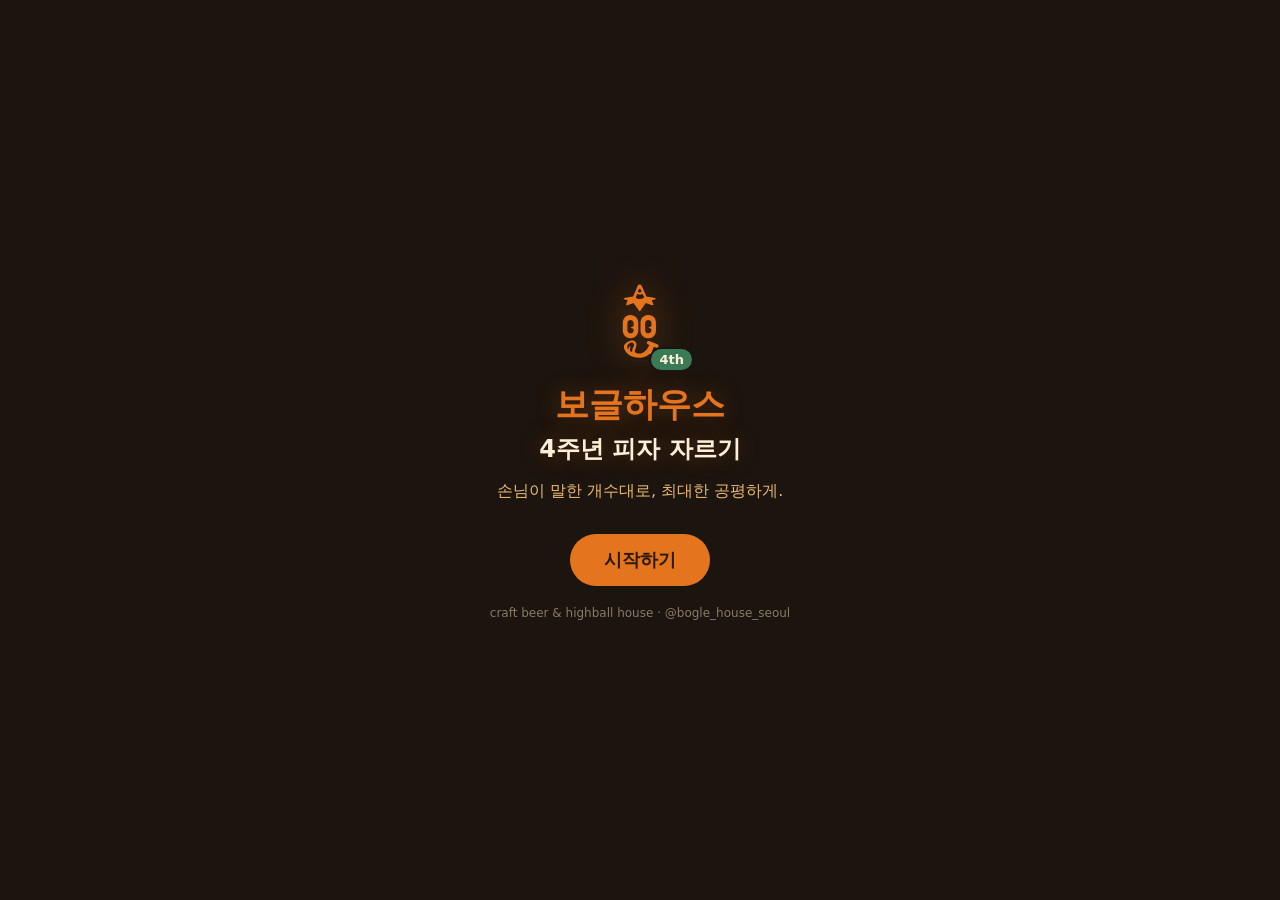
==== index.html @ 6d6b3ad8 "feat: 랭킹 디바이스 ID 계정 모델 + 재도전 자동 등록 - player_id(localStorage UUID)로 동일인 판정, 닉네임은 표시용 - 매 판 계속 쌓고 "최고점" ====
<!doctype html>
<html lang="ko">
  <head>
    <meta charset="UTF-8" />
    <meta
      name="viewport"
      content="width=device-width, initial-scale=1.0, maximum-scale=1.0, user-scalable=no, viewport-fit=cover"
    />
    <title>보글하우스 4주년 · 피자 자르기</title>
    <link rel="stylesheet" href="style.css" />
  </head>
  <body>
    <div id="app">
      <!-- 시작 -->
      <section id="startScreen" class="screen active">
        <div class="logo-mark">
          <img src="bogle-logo.svg" alt="보글하우스" />
          <span class="badge">4th</span>
        </div>
        <h1>보글하우스<br /><span>4주년 피자 자르기</span></h1>
        <p class="tag">손님이 말한 개수대로, 최대한 공평하게.</p>
        <button id="startBtn" class="btn primary">시작하기</button>
        <p class="fine">craft beer & highball house · @bogle_house_seoul</p>
      </section>

      <!-- 인트로 컷신 (바 카운터 씬 · 사장님 둘) -->
      <section id="introScreen" class="screen">
        <div id="introStage" class="intro-stage">
          <div class="bar-wall"></div>
          <img id="bossA" class="boss" src="assets/boss-a.png" alt="사장님" />
          <img id="bossB" class="boss" src="assets/boss-b.png" alt="사장님" />
          <div class="bar-counter"></div>
          <div id="introLine" class="intro-box">
            <p id="introText" class="intro-box-text"></p>
            <span id="introCont" class="intro-cont">탭해서 계속 ▸</span>
          </div>
        </div>
      </section>

      <!-- 게임 -->
      <section id="gameScreen" class="screen">
        <div id="hud">
          <div class="hud-top">
            <span id="roundLabel">튜토리얼</span>
            <span id="timer">연습</span>
          </div>
          <div id="orderText">주문: 2조각</div>
        </div>
        <canvas id="game"></canvas>
        <div id="roundPunch"></div>

        <!-- 튜토리얼 코치 오버레이 — 탭으로 넘김. 대사는 아래 말풍선(#introBubble) -->
        <div id="coach" class="coach">
          <div class="coach-line"></div>
          <div class="coach-finger">👆</div>
        </div>

        <div id="introBubble" class="bubble"></div>
        <button id="doneBtn" class="btn done" style="display: none">
          완성!
        </button>

        <!-- 라운드 점수 팝업 -->
        <div id="roundScore" class="overlay">
          <div class="rs-card">
            <div class="rs-main">
              <div class="rs-fair">공평도 <b id="rsFair">–</b></div>
              <div class="rs-score" id="rsScore">+0</div>
            </div>
            <div class="rs-side">
              <div class="rs-bonus" id="rsBonus"></div>
              <div class="rs-comment" id="rsComment"></div>
            </div>
            <div class="rs-hint">탭해서 계속</div>
          </div>
        </div>
      </section>

      <!-- 결과 -->
      <section id="resultScreen" class="screen">
        <h2 id="gradeLabel">완벽해요</h2>
        <p id="gradeComment" class="comment"></p>
        <div class="total"><b id="totalScore">0</b><span>/ 633</span></div>
        <div id="roundBars" class="bars"></div>
        <div id="nickRow" class="nick-row">
          <input id="nickInput" maxlength="8" placeholder="닉네임 (8자)" />
          <button id="submitBtn" class="btn primary">랭킹 등록</button>
        </div>
        <div id="playResult" class="play-result"></div>
        <div id="submitState" class="fine"></div>
        <div class="btn-row">
          <button id="viewRankBtn" class="btn primary" hidden>랭킹 보기</button>
          <button id="shareBtn" class="btn ghost">이미지 저장</button>
          <button class="btn ghost retryBtn">다시</button>
        </div>
      </section>

      <!-- 랭킹 -->
      <section id="rankScreen" class="screen">
        <h2>랭킹</h2>
        <div id="rankList" class="rank-list"></div>
        <div class="btn-row">
          <button id="backToResult" class="btn ghost">결과로</button>
          <button class="btn primary retryBtn">다시 도전</button>
        </div>
      </section>
    </div>
    <script type="module" src="src/main.js"></script>
  </body>
</html>
---- style.css ----
:root {
  --orange: #e4741d;
  --orange-deep: #c85f12;
  --green: #3b7a57;
  --crust: #e8b872;
  --cream: #fbefd8;
  --ink: #2a2018;
  --bg: #1c140e;
}

* {
  box-sizing: border-box;
  margin: 0;
  padding: 0;
  -webkit-tap-highlight-color: transparent;
}
html,
body {
  height: 100%;
}
body {
  font-family:
    system-ui,
    -apple-system,
    "Apple SD Gothic Neo",
    sans-serif;
  background: var(--bg);
  color: var(--cream);
  overflow: hidden;
  user-select: none;
}

#app {
  position: relative;
  width: 100vw;
  height: 100dvh;
  max-width: 480px;
  margin: 0 auto;
  overflow: hidden;
}

.screen {
  position: absolute;
  inset: 0;
  display: none;
  flex-direction: column;
  align-items: center;
  justify-content: center;
  padding: 24px;
  text-align: center;
}
.screen.active {
  display: flex;
}

/* 시작 */
.logo-mark {
  position: relative;
  margin-bottom: 8px;
  line-height: 0;
}
.logo-mark img {
  width: 96px;
  height: 96px;
  filter: drop-shadow(0 0 18px rgba(228, 116, 29, 0.45));
}
.logo-mark .badge {
  position: absolute;
  right: -6px;
  bottom: 4px;
  background: var(--green);
  color: var(--cream);
  font-size: 13px;
  font-weight: 800;
  line-height: 1;
  padding: 4px 8px;
  border-radius: 999px;
  border: 2px solid var(--bg);
}
h1 {
  font-size: 34px;
  line-height: 1.2;
  color: var(--orange);
  text-shadow: 0 0 24px rgba(228, 116, 29, 0.35);
}
h1 span {
  color: var(--cream);
  font-size: 24px;
}
.tag {
  margin: 16px 0 32px;
  color: var(--crust);
}
.fine {
  margin-top: 20px;
  font-size: 12px;
  color: #8a7a66;
}

/* 버튼 */
.btn {
  border: none;
  border-radius: 999px;
  font-size: 18px;
  font-weight: 700;
  padding: 14px 34px;
  cursor: pointer;
  transition: transform 0.08s;
}
.btn:active {
  transform: scale(0.96);
}
.btn.primary {
  background: var(--orange);
  color: #2a1a08;
}

/* 인트로 컷신 */
#introScreen {
  padding: 0;
  overflow: hidden;
  cursor: pointer;
}
.intro-stage {
  position: absolute;
  inset: 0;
}
/* 바 뒤 벽 — 선반 바틀 + 맥주탭 + 테라조까지 한 장면 (화면 꽉 채움) */
.bar-wall {
  position: absolute;
  inset: 0;
  z-index: 0;
  background: #faf6ee url("assets/intro-scene-bg.png") center / cover no-repeat;
}
.boss {
  position: absolute;
  bottom: 41%; /* JS가 위치별 사선 높이로 덮어씀 (bossBottom) */
  left: 50%;
  width: 62%;
  max-width: 290px;
  height: auto;
  z-index: 2;
  opacity: 0;
  transform: translate(-50%, 120%);
  transition:
    left 0.45s cubic-bezier(0.2, 0.8, 0.2, 1),
    transform 0.45s cubic-bezier(0.2, 0.8, 0.2, 1),
    opacity 0.35s ease,
    filter 0.3s ease;
  will-change: transform, left, opacity;
  pointer-events: none;
}
/* 바 카운터 (전경 — 테라조 상판만 투명 레이어, 사장님 하반신을 가림)
   .bar-wall과 동일한 프레임 크기 + center/cover 라 테라조가 항상 정확히 겹침 */
.bar-counter {
  position: absolute;
  inset: 0;
  z-index: 3;
  background: center / cover no-repeat url("assets/intro-scene-front.png");
  pointer-events: none;
}
/* 하단 게임 대사 박스 (화면 하단 가로 고정) */
.intro-box {
  position: absolute;
  left: 16px;
  right: 16px;
  bottom: 20px;
  margin: 0 auto;
  max-width: 420px;
  z-index: 4;
  background: var(--cream);
  color: var(--ink);
  border: 3px solid var(--ink);
  border-radius: 16px;
  padding: 16px 20px 30px;
  box-shadow: 0 6px 0 rgba(58, 42, 26, 0.18);
  opacity: 0;
  transform: translateY(12px);
  transition:
    opacity 0.25s ease,
    transform 0.25s ease;
  pointer-events: none;
}
.intro-box.active {
  opacity: 1;
  transform: translateY(0);
}
.intro-box-text {
  margin: 0;
  font-size: 16px;
  font-weight: 600;
  line-height: 1.5;
  text-align: left;
  min-height: 1.5em;
  white-space: pre-wrap;
}
.intro-cont {
  position: absolute;
  right: 16px;
  bottom: 8px;
  font-size: 13px;
  color: #8a7a66;
  pointer-events: none;
  animation: tapPulse 1.2s ease-in-out infinite;
  transition: opacity 0.15s ease;
}
.intro-box.typing .intro-cont {
  opacity: 0;
}
@keyframes tapPulse {
  0%,
  100% {
    opacity: 0.4;
  }
  50% {
    opacity: 0.9;
  }
}
.btn.ghost {
  background: rgba(255, 255, 255, 0.1);
  color: var(--cream);
}
.btn-row {
  display: flex;
  gap: 12px;
  margin-top: 20px;
}

/* 게임 */
#gameScreen {
  padding: 0;
  justify-content: flex-start;
}
#hud {
  position: absolute;
  top: 0;
  left: 0;
  right: 0;
  z-index: 5;
  padding: 16px 18px;
  pointer-events: none;
}
.hud-top {
  display: flex;
  justify-content: space-between;
  align-items: baseline;
}
#roundLabel {
  font-weight: 700;
  color: var(--orange);
  font-size: 18px;
}
#timer {
  font-weight: 800;
  font-size: 30px;
  font-variant-numeric: tabular-nums;
}
#timer.warn {
  color: #f4b740;
}
#timer.danger {
  color: #ff5a4d;
}
/* 막판 ≤3초 심장박동 */
#timer.pulse {
  animation: timer-beat 0.6s ease-in-out infinite;
}
@keyframes timer-beat {
  0%,
  100% {
    transform: scale(1);
  }
  50% {
    transform: scale(1.22);
  }
}
#orderText {
  margin-top: 4px;
  color: var(--crust);
  font-size: 15px;
}

#game {
  width: 100%;
  height: 100dvh;
  display: block;
  touch-action: none;
}

/* 주문 말풍선 — 하단 카운터 위 빈 공간에 상주 (피자 안 가림) */
.bubble {
  position: absolute;
  left: 16px;
  bottom: 84px;
  background: var(--cream);
  color: var(--ink);
  padding: 16px 24px;
  border-radius: 20px 20px 20px 5px;
  max-width: min(80%, 360px);
  font-size: 22px;
  font-weight: 700;
  line-height: 1.35;
  z-index: 6;
  opacity: 0;
  transform: translateY(6px);
  transition:
    opacity 0.3s,
    transform 0.3s;
  pointer-events: none;
}
.bubble.active {
  opacity: 1;
  transform: translateY(0);
}
.bubble b {
  color: var(--orange-deep);
  font-size: 34px;
  margin: 0 2px;
}
/* 꼬리 — 카운터(아래) 쪽을 향함 */
.bubble::after {
  content: "";
  position: absolute;
  bottom: -9px;
  left: 22px;
  border: 7px solid transparent;
  border-top-color: var(--cream);
}

/* 튜토리얼 코치 오버레이 — 화면을 살짝 딤하고 탭을 받아 다음 대사로 넘김 */
.coach {
  position: absolute;
  inset: 0;
  z-index: 5; /* 캔버스 위, 말풍선(#introBubble z6) 아래 → 대사는 딤 위로 읽힘 */
  opacity: 0;
  visibility: hidden;
  pointer-events: none;
  background: rgba(0, 0, 0, 0.28);
  transition: opacity 0.25s;
}
.coach.active {
  opacity: 1;
  visibility: visible;
  pointer-events: auto; /* 아무 데나 탭하면 다음 대사 */
}
/* 고스트 손가락 + 직선 점선 궤적은 finger 비트에서만 노출 */
.coach-line,
.coach-finger {
  display: none;
}
.coach.show-finger .coach-line,
.coach.show-finger .coach-finger {
  display: block;
}
/* 피자 중심(캔버스 40%)을 가로지르는 직선 점선 */
.coach-line {
  position: absolute;
  top: 40%;
  left: 18%;
  width: 64%;
  height: 0;
  transform: translateY(-50%);
  border-top: 3px dashed rgba(255, 255, 255, 0.85);
  opacity: 0;
  animation: coach-line 1.8s ease-in-out infinite;
}
.coach-finger {
  position: absolute;
  top: 40%;
  left: 18%;
  margin: -6px 0 0 -12px; /* 손끝을 궤적선에 얹음 */
  font-size: 38px;
  line-height: 1;
  filter: drop-shadow(0 3px 4px rgba(0, 0, 0, 0.4));
  animation: coach-swipe 1.8s ease-in-out infinite;
}
@keyframes coach-line {
  0%,
  100% {
    opacity: 0;
  }
  30%,
  80% {
    opacity: 0.9;
  }
}
@keyframes coach-swipe {
  0% {
    left: 18%;
    opacity: 0;
  }
  15% {
    opacity: 1;
  }
  85% {
    left: 82%;
    opacity: 1;
  }
  100% {
    left: 82%;
    opacity: 0;
  }
}
/* 말풍선 안 "탭해서 계속" 힌트 */
.tap-hint {
  display: block;
  margin-top: 8px;
  font-size: 14px;
  font-weight: 700;
  color: var(--orange-deep);
  opacity: 0.85;
}

/* 라운드 시작 — 피자 중앙에서 숫자가 다가오며(커지며) 사라짐 */
#roundPunch {
  position: absolute;
  left: 0;
  right: 0;
  top: 40%; /* 피자 중심(캔버스 40%)에 맞춤 */
  transform: translateY(-50%);
  z-index: 8;
  text-align: center;
  pointer-events: none;
}
#roundPunch .rp-banner {
  display: inline-block;
  margin-bottom: 10px;
  padding: 6px 16px;
  border-radius: 999px;
  background: var(--green);
  color: var(--cream);
  font-size: 16px;
  font-weight: 800;
  opacity: 0;
}
/* 보너스 배너는 잠깐 떠서 유지 후 사라짐 */
#roundPunch.bonus.show .rp-banner {
  animation: banner-fade 1.6s ease-out both;
}
@keyframes banner-fade {
  0% {
    opacity: 0;
    transform: translateY(6px);
  }
  15%,
  70% {
    opacity: 1;
    transform: translateY(0);
  }
  100% {
    opacity: 0;
    transform: translateY(0);
  }
}

/* 보너스(케이크) 라운드 — 배경 은은한 황금 글로우 */
#gameScreen.bonus-round::before {
  content: "";
  position: absolute;
  inset: 0;
  z-index: 1;
  pointer-events: none;
  background: radial-gradient(
    circle at 50% 38%,
    rgba(246, 217, 138, 0.28),
    rgba(246, 217, 138, 0) 60%
  );
  animation: bonus-glow 2.4s ease-in-out infinite;
}
@keyframes bonus-glow {
  0%,
  100% {
    opacity: 0.55;
  }
  50% {
    opacity: 1;
  }
}

#doneBtn {
  position: absolute;
  bottom: 24px;
  right: 16px;
  background: var(--green);
  color: var(--cream);
  z-index: 7;
}
#doneBtn:active {
  transform: scale(0.96);
}

/* 라운드 점수 팝업 */
.overlay {
  position: absolute;
  inset: 0;
  z-index: 10;
  display: none;
  align-items: flex-end;
  justify-content: center;
  /* 위쪽(피자/표정)은 비우고 아래쪽만 딤 처리 */
  background: linear-gradient(
    to top,
    rgba(20, 14, 8, 0.9) 0%,
    rgba(20, 14, 8, 0.85) 32%,
    rgba(20, 14, 8, 0) 58%
  );
}
.overlay.active {
  display: flex;
}
.rs-card {
  background: var(--ink);
  border: 2px solid var(--orange);
  border-radius: 20px;
  padding: 18px 24px;
  margin: 0 16px 40px;
  width: calc(100% - 32px);
  max-width: 420px;
  /* 가로로 넓은 카드: [공평도/점수 | 보너스/코멘트], 힌트는 하단 전폭 */
  display: grid;
  grid-template-columns: auto 1fr;
  align-items: center;
  column-gap: 20px;
  row-gap: 8px;
  text-align: left;
  animation: pop 0.18s ease-out;
}
.rs-main {
  text-align: center;
  padding-right: 20px;
  border-right: 1px solid rgba(255, 255, 255, 0.12);
}
.rs-side {
  min-width: 0;
}
.rs-hint {
  grid-column: 1 / -1;
  text-align: center;
}
@keyframes pop {
  from {
    transform: scale(0.85);
    opacity: 0;
  }
  to {
    transform: scale(1);
    opacity: 1;
  }
}
.rs-fair {
  color: var(--crust);
  font-size: 16px;
}
.rs-fair b {
  color: var(--cream);
  font-size: 22px;
}
.rs-score {
  color: var(--orange);
  font-size: 56px;
  font-weight: 800;
  margin: 6px 0;
}
.rs-bonus {
  color: var(--green);
  font-weight: 700;
  height: 22px;
}
.rs-comment {
  margin-top: 10px;
  color: var(--cream);
  font-size: 15px;
}
.rs-hint {
  margin-top: 16px;
  font-size: 12px;
  color: #8a7a66;
}

/* 결과 */
h2 {
  font-size: 40px;
  color: var(--green);
}
.comment {
  margin: 8px 0 20px;
  color: var(--crust);
}
.total {
  display: flex;
  align-items: baseline;
  gap: 8px;
  margin-bottom: 20px;
}
.total b {
  font-size: 72px;
  color: var(--orange);
}
.total span {
  font-size: 18px;
  color: var(--crust);
}
.bars {
  width: 100%;
  max-width: 340px;
  margin-bottom: 20px;
}
.bar-row {
  display: flex;
  align-items: center;
  gap: 10px;
  margin: 6px 0;
  font-size: 13px;
}
.bar-row span {
  width: 78px;
  text-align: left;
  color: var(--crust);
}
.bar-row b {
  width: 34px;
  text-align: right;
}
.bar {
  flex: 1;
  height: 14px;
  background: rgba(255, 255, 255, 0.08);
  border-radius: 7px;
  overflow: hidden;
}
.bar .fill {
  height: 100%;
  background: var(--orange);
}

.nick-row {
  display: flex;
  gap: 8px;
  width: 100%;
  max-width: 340px;
}
#nickInput {
  flex: 1;
  padding: 12px 16px;
  border-radius: 999px;
  border: none;
  background: rgba(255, 255, 255, 0.1);
  color: var(--cream);
  font-size: 16px;
}
#nickInput::placeholder {
  color: #8a7a66;
}

/* 재도전 결과 피드백 (갱신/유지 3-state) */
.play-result {
  width: 100%;
  max-width: 340px;
  margin-top: 4px;
  text-align: center;
  line-height: 1.5;
}
.play-result:empty {
  display: none;
}
.play-result .pr-head {
  font-size: 18px;
  color: var(--cream);
}
.play-result .pr-head b {
  color: var(--orange);
}
.play-result .pr-sub {
  font-size: 13px;
  color: var(--crust);
}
.play-result .pr-up {
  color: var(--green);
  font-weight: 700;
}
.play-result .pr-rank {
  margin-top: 4px;
  font-size: 15px;
  color: var(--cream);
}
.play-result .pr-rank b {
  color: var(--orange);
}
.play-result .pr-arrow {
  color: var(--green);
  font-weight: 700;
}
/* 갱신 실패: 기록이 그대로임을 차분하게 */
.play-result.is-keep .pr-head b {
  color: var(--cream);
}

/* 랭킹 */
.rank-list {
  width: 100%;
  max-width: 360px;
  max-height: 60dvh;
  overflow-y: auto;
  margin-bottom: 16px;
}
.rank-row {
  display: flex;
  align-items: center;
  gap: 12px;
  padding: 10px 14px;
  border-radius: 12px;
}
.rank-row:nth-child(odd) {
  background: rgba(255, 255, 255, 0.04);
}
.rank-row.me {
  background: rgba(242, 140, 40, 0.2);
}
.rank-row .rk {
  width: 32px;
  font-weight: 800;
  color: var(--orange);
}
.rank-row .nm {
  flex: 1;
  text-align: left;
}
.rank-row b {
  font-variant-numeric: tabular-nums;
}
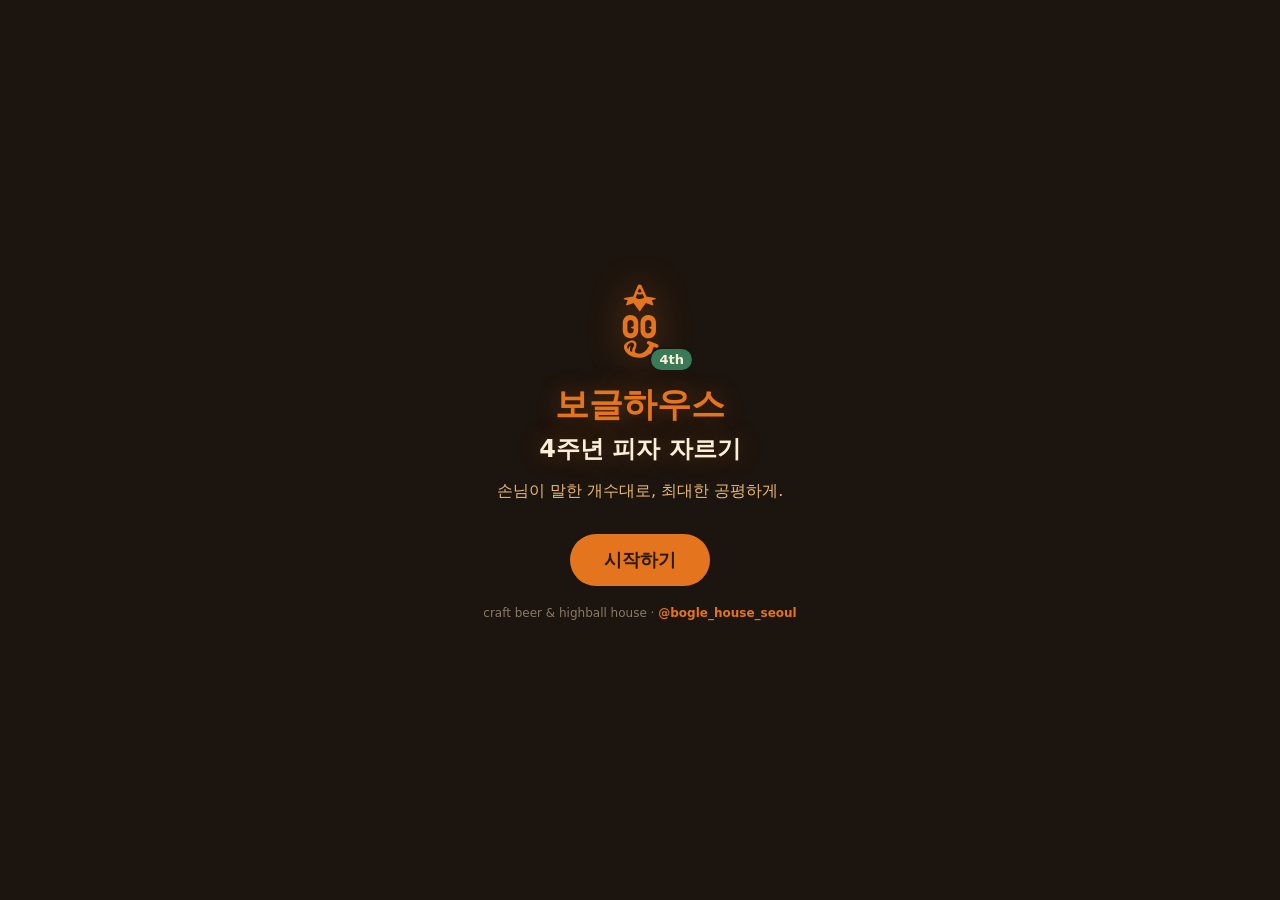
==== commit 4d63d7c8: "feat: 메인 하단 문구에 인스타그램 링크 연결 @bogle_house_seoul 클릭 시 인스타그램 프로필로 이동(새 탭).  Co-Authored-By: Claude Opus" ====
--- a/index.html
+++ b/index.html
@@ -6,7 +6,47 @@
       name="viewport"
       content="width=device-width, initial-scale=1.0, maximum-scale=1.0, user-scalable=no, viewport-fit=cover"
     />
-    <title>보글하우스 4주년 · 피자 자르기</title>
+    <title>보글하우스 4주년 · 피자 게임</title>
+    <meta
+      name="description"
+      content="주방 알바가 되어 손님 주문대로 피자를 공평하게 잘라내는 5라운드 게임. 보글하우스 4주년 이벤트."
+    />
+
+    <!-- 파비콘 (보글 4주년 기념 케이크) -->
+    <link rel="icon" type="image/png" sizes="32x32" href="favicon-32.png" />
+    <link rel="icon" type="image/png" sizes="512x512" href="favicon-512.png" />
+    <link rel="apple-touch-icon" href="apple-touch-icon.png" />
+
+    <!-- Open Graph (카톡·페북·인스타·슬랙 미리보기) -->
+    <meta property="og:type" content="website" />
+    <meta property="og:site_name" content="보글하우스" />
+    <meta property="og:title" content="보글하우스 4주년 · 피자 게임" />
+    <meta
+      property="og:description"
+      content="손님이 말한 개수대로, 최대한 공평하게. 5라운드 피자 자르기에 도전하고 랭킹에 이름을 남겨보세요."
+    />
+    <meta property="og:url" content="https://bogle-4th-pizza-game.pages.dev/" />
+    <meta
+      property="og:image"
+      content="https://oeaibswtpcakeggcfbmj.supabase.co/storage/v1/object/public/dimages/bogle-og-image.png"
+    />
+    <meta property="og:image:width" content="1200" />
+    <meta property="og:image:height" content="630" />
+    <meta property="og:image:alt" content="보글하우스 4주년 피자 게임" />
+    <meta property="og:locale" content="ko_KR" />
+
+    <!-- Twitter/X 카드 -->
+    <meta name="twitter:card" content="summary_large_image" />
+    <meta name="twitter:title" content="보글하우스 4주년 · 피자 게임" />
+    <meta
+      name="twitter:description"
+      content="손님이 말한 개수대로, 최대한 공평하게. 5라운드 피자 자르기 도전!"
+    />
+    <meta
+      name="twitter:image"
+      content="https://oeaibswtpcakeggcfbmj.supabase.co/storage/v1/object/public/dimages/bogle-og-image.png"
+    />
+
     <link rel="stylesheet" href="style.css" />
   </head>
   <body>
@@ -20,7 +60,16 @@
         <h1>보글하우스<br /><span>4주년 피자 자르기</span></h1>
         <p class="tag">손님이 말한 개수대로, 최대한 공평하게.</p>
         <button id="startBtn" class="btn primary">시작하기</button>
-        <p class="fine">craft beer & highball house · @bogle_house_seoul</p>
+        <button id="startRankBtn" class="btn ghost" hidden>랭킹 보기</button>
+        <p class="fine">
+          craft beer & highball house ·
+          <a
+            href="https://www.instagram.com/bogle_house_seoul/"
+            target="_blank"
+            rel="noopener"
+            >@bogle_house_seoul</a
+          >
+        </p>
       </section>
 
       <!-- 인트로 컷신 (바 카운터 씬 · 사장님 둘) -->
@@ -83,14 +132,13 @@
         <div class="total"><b id="totalScore">0</b><span>/ 633</span></div>
         <div id="roundBars" class="bars"></div>
         <div id="nickRow" class="nick-row">
-          <input id="nickInput" maxlength="8" placeholder="닉네임 (8자)" />
+          <input id="nickInput" maxlength="30" placeholder="닉네임" />
           <button id="submitBtn" class="btn primary">랭킹 등록</button>
         </div>
         <div id="playResult" class="play-result"></div>
         <div id="submitState" class="fine"></div>
         <div class="btn-row">
           <button id="viewRankBtn" class="btn primary" hidden>랭킹 보기</button>
-          <button id="shareBtn" class="btn ghost">이미지 저장</button>
           <button class="btn ghost retryBtn">다시</button>
         </div>
       </section>
--- a/style.css
+++ b/style.css
@@ -95,6 +95,11 @@
   margin-top: 20px;
   font-size: 12px;
   color: #8a7a66;
+}
+.fine a {
+  color: var(--orange);
+  text-decoration: none;
+  font-weight: 600;
 }
 
 /* 버튼 */
@@ -113,6 +118,10 @@
 .btn.primary {
   background: var(--orange);
   color: #2a1a08;
+}
+/* 시작 화면 랭킹 보기 (재방문자에게만 노출) */
+#startRankBtn {
+  margin-top: 12px;
 }
 
 /* 인트로 컷신 */
@@ -173,6 +182,7 @@
   border: 3px solid var(--ink);
   border-radius: 16px;
   padding: 16px 20px 30px;
+  min-height: 100px; /* 대사 박스 세로 길이 */
   box-shadow: 0 6px 0 rgba(58, 42, 26, 0.18);
   opacity: 0;
   transform: translateY(12px);
@@ -723,7 +733,11 @@
 }
 .rank-row .nm {
   flex: 1;
+  min-width: 0;
   text-align: left;
+  white-space: nowrap;
+  overflow: hidden;
+  text-overflow: ellipsis;
 }
 .rank-row b {
   font-variant-numeric: tabular-nums;
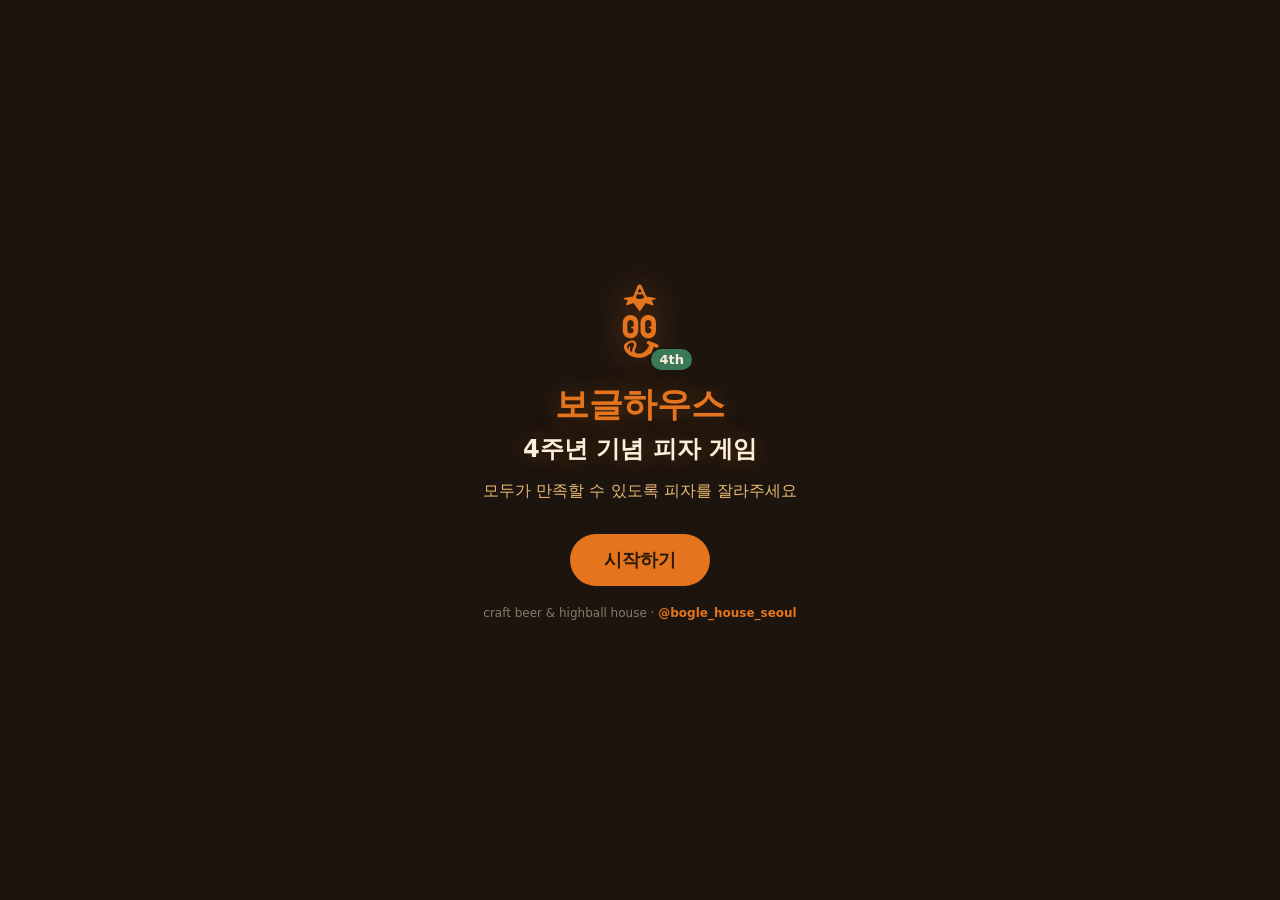
==== commit ec45f718: "feat: 시작 화면 등장 애니메이션 + 카피 변경 - 로고→제목→태그→버튼→푸터 순차 페이드업(staggered) - 로고 둥실 부유 + glow 맥박, 4th 배지 팝인, 시작" ====
--- a/index.html
+++ b/index.html
@@ -57,8 +57,8 @@
           <img src="bogle-logo.svg" alt="보글하우스" />
           <span class="badge">4th</span>
         </div>
-        <h1>보글하우스<br /><span>4주년 피자 자르기</span></h1>
-        <p class="tag">손님이 말한 개수대로, 최대한 공평하게.</p>
+        <h1>보글하우스<br /><span>4주년 기념 피자 게임</span></h1>
+        <p class="tag">모두가 만족할 수 있도록 피자를 잘라주세요</p>
         <button id="startBtn" class="btn primary">시작하기</button>
         <button id="startRankBtn" class="btn ghost" hidden>랭킹 보기</button>
         <p class="fine">
--- a/style.css
+++ b/style.css
@@ -100,6 +100,89 @@
   color: var(--orange);
   text-decoration: none;
   font-weight: 600;
+}
+
+/* 시작 화면 등장/아이들 애니메이션 (그림 추가 없이 CSS만) */
+/* 순차 등장: 로고 → 제목 → 태그 → 버튼 → 푸터 가 아래에서 스르르 */
+#startScreen.active .logo-mark {
+  animation: heroRise 0.55s 0.05s ease-out both;
+}
+#startScreen.active h1 {
+  animation: heroRise 0.55s 0.18s ease-out both;
+}
+#startScreen.active .tag {
+  animation: heroRise 0.55s 0.32s ease-out both;
+}
+#startScreen.active #startBtn {
+  animation:
+    heroRise 0.55s 0.46s ease-out both,
+    heroCta 2.4s 1.4s ease-in-out infinite;
+}
+#startScreen.active .fine {
+  animation: heroRise 0.55s 0.6s ease-out both;
+}
+
+/* 로고: 등장 후 둥실 떠다니며 glow 은은한 맥박 */
+#startScreen.active .logo-mark img {
+  animation: heroFloat 4.5s 0.9s ease-in-out infinite;
+}
+/* 4th 배지: 통 하고 튀어나오기 */
+#startScreen.active .logo-mark .badge {
+  animation: heroBadge 0.5s 0.7s cubic-bezier(0.34, 1.56, 0.64, 1) both;
+}
+
+@keyframes heroRise {
+  from {
+    opacity: 0;
+    transform: translateY(16px);
+  }
+  to {
+    opacity: 1;
+    transform: translateY(0);
+  }
+}
+@keyframes heroFloat {
+  0%,
+  100% {
+    transform: translateY(0);
+    filter: drop-shadow(0 0 18px rgba(228, 116, 29, 0.45));
+  }
+  50% {
+    transform: translateY(-7px);
+    filter: drop-shadow(0 6px 26px rgba(228, 116, 29, 0.6));
+  }
+}
+@keyframes heroBadge {
+  from {
+    opacity: 0;
+    transform: scale(0.2) rotate(-12deg);
+  }
+  to {
+    opacity: 1;
+    transform: scale(1) rotate(0);
+  }
+}
+@keyframes heroCta {
+  0%,
+  100% {
+    transform: scale(1);
+  }
+  50% {
+    transform: scale(1.045);
+  }
+}
+
+/* 접근성: 모션 최소화 설정이면 애니메이션 끔 */
+@media (prefers-reduced-motion: reduce) {
+  #startScreen.active .logo-mark,
+  #startScreen.active h1,
+  #startScreen.active .tag,
+  #startScreen.active #startBtn,
+  #startScreen.active .fine,
+  #startScreen.active .logo-mark img,
+  #startScreen.active .logo-mark .badge {
+    animation: none;
+  }
 }
 
 /* 버튼 */
